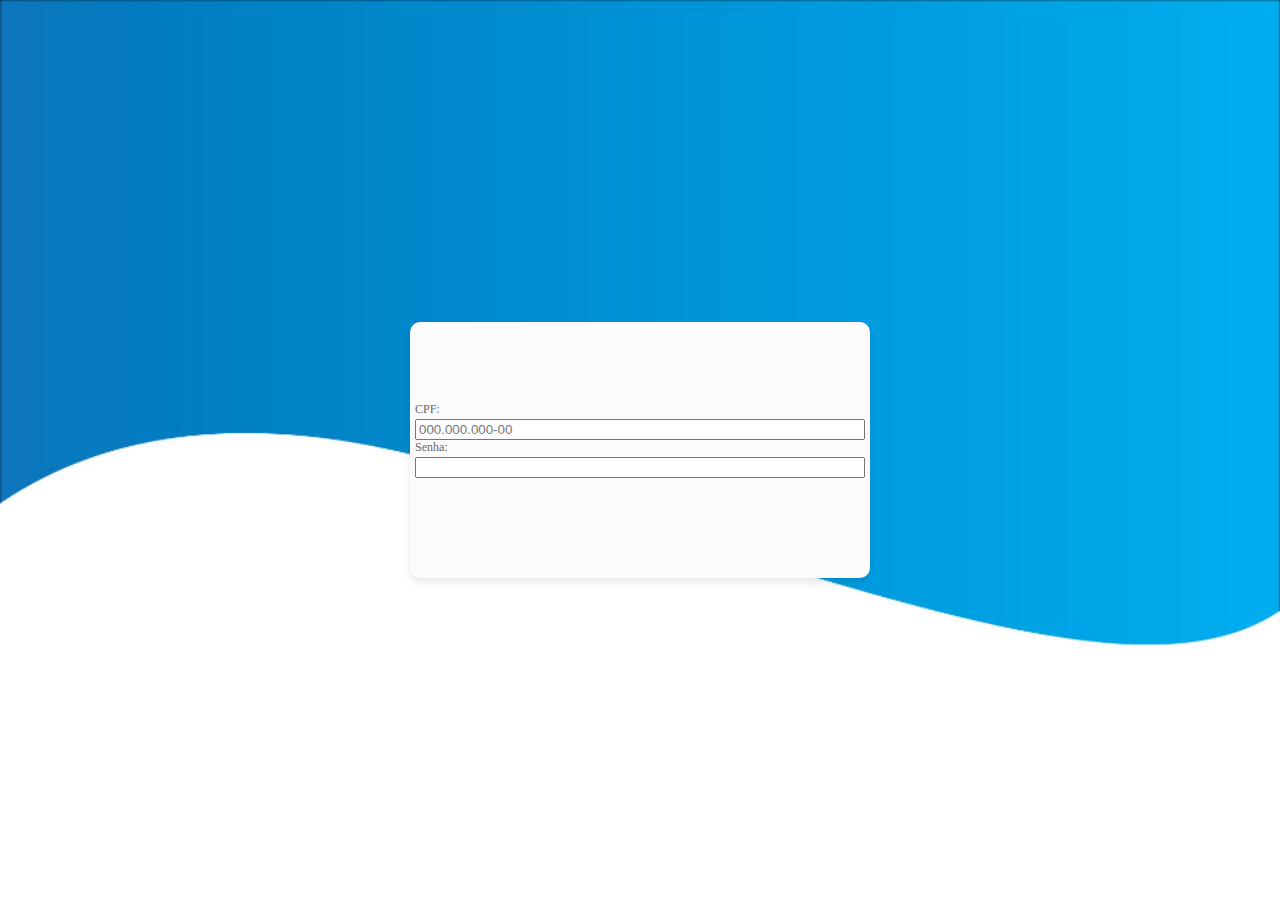
==== index.html @ f2a3dc75 "mudanças" ====
<!DOCTYPE html>
<html lang="pt-br">
<head>
    <meta charset="UTF-8">
    <meta name="Login" content="width=device-width, initial-scale=1.0">
    <title>Document</title>
    <link rel="stylesheet" href="./css/styles.css">
</head>
<body>
    <div>
        <form class="form-container" id="form-login">
            <div class="input-container">
                <label for="cpf" class="input-text">CPF:</label>
                <input type="text" name="FieldCPF" id="cpf-input" placeholder="000.000.000-00" maxlength="14">
                <b></b>
                <label for="password" class="input-text">Senha:</label>
                <input type="password" name="FieldPassword" id="password-input">
            </div>
        </form>
    </div>
    <script src="./js/scripts.js"></script>
</body>
</html>
---- css/styles.css ----
body, html {
    margin: 0;
    padding: 0;
    height: 100%;
    width: 100%;
    display: flex;
    justify-content: center;
    align-items: center;
    background: url('../images/login-background.png') no-repeat center top;
    background-size: 100% 80%;
}

.form-container {
    display: flex;
    flex-direction: column;
    align-items: center;
    justify-content: center;
    background-color: rgb(251, 251, 251); /* Cor de fundo cinza com opacidade */
    padding: 80px;
    border-radius: 10px; /* Opcional: bordas arredondadas */
    box-shadow: 0 4px 8px rgba(0, 0, 0, 0.1); /* Sombra para destaque */
    width: 300px
}
.input-text {
    display: flex;
    flex-direction: column;
    font-size: 12px;
    color: #666; 
    margin-bottom: 2px; 
}

.form-center{
    display: flex;
    align-items: center;
    justify-content: center;
    height: 50vw;
    flex-direction: column;
}
.input-container {
    display: flex;
    flex-direction: column;
    margin-bottom: 20px;
    width: 150%;
}

/*#form-login input[type="text"],
#form-login input[type="password"] {
    padding: 15px; /* Aumenta o padding dos inputs */
    margin-top: 5px;
    border: 1px solid #ccc;
    border-radius: 5px;
    width: 150%;
    box-sizing: border-box;
    font-size: 16px; /* Aumenta o tamanho da fonte dos inputs */
    margin-left: -25%; /* Margem esquerda negativa de -25% */
    margin-right: -25%;
}
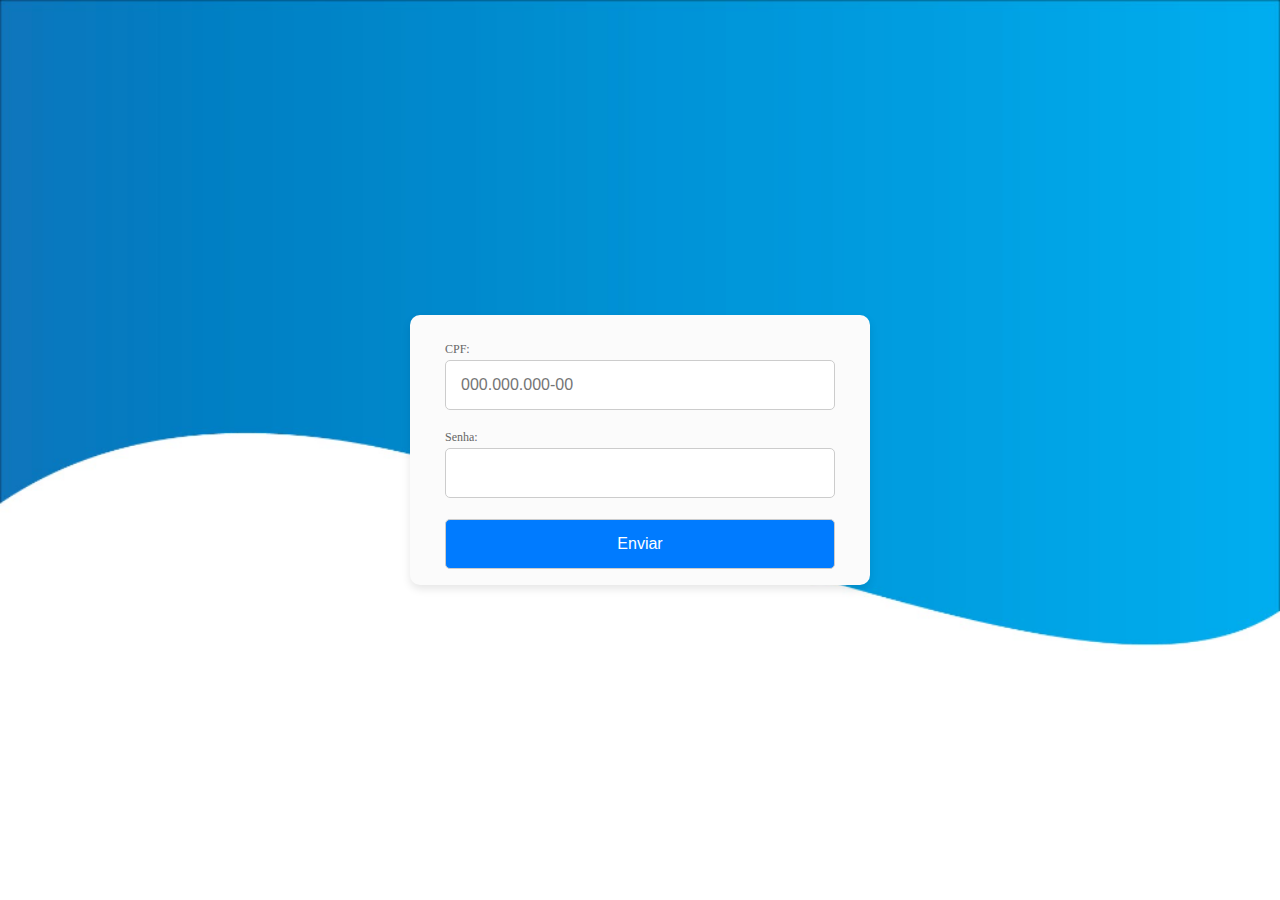
==== commit a4e82a9a: "modificação" ====
--- a/index.html
+++ b/index.html
@@ -4,7 +4,7 @@
     <meta charset="UTF-8">
     <meta name="Login" content="width=device-width, initial-scale=1.0">
     <title>Document</title>
-    <link rel="stylesheet" href="./css/styles.css">
+    <link rel="stylesheet" href="./css/login.css">
 </head>
 <body>
     <div>
@@ -15,9 +15,11 @@
                 <b></b>
                 <label for="password" class="input-text">Senha:</label>
                 <input type="password" name="FieldPassword" id="password-input">
+                <button type="submit" class="button">Enviar</button>
             </div>
         </form>
     </div>
     <script src="./js/scripts.js"></script>
+    <script src="./js/login.js"></script>
 </body>
 </html>--- a/css/login.css
+++ b/css/login.css
@@ -0,0 +1,62 @@
+body, html {
+    margin: 0;
+    padding: 0;
+    height: 100%;
+    width: 100%;
+    display: flex;
+    justify-content: center;
+    align-items: center;
+    background: url('../images/login-background.png') no-repeat center top;
+    background-size: 100% 80%;
+}
+
+.form-container {
+    display: flex;
+    flex-direction: column;
+    align-items: center;
+    justify-content: center;
+    background-color: rgb(251, 251, 251); 
+    height: 110px; 
+    padding: 80px;
+    border-radius: 10px; 
+    box-shadow: 0 4px 8px rgba(0, 0, 0, 0.1); 
+    width: 300px
+}
+.input-text {
+    display: flex;
+    flex-direction: column;
+    font-size: 12px;
+    color: #666; 
+    margin-bottom: 2px; 
+}
+
+.form-center{
+    display: flex;
+    align-items: center;
+    justify-content: center;
+    height: 50vw;
+    flex-direction: column;
+}
+.input-container {
+    display: flex;
+    flex-direction: column;
+    margin-bottom: 20px;
+    width: 130%;
+    margin-top: 50px;
+}
+#form-login input[type="text"],
+#form-login input[type="password"], .button {
+    padding: 15px;
+    margin-top: 1px;
+    border: 1px solid #ccc;
+    border-radius: 5px;
+    box-sizing: border-box;
+    font-size: 16px;
+    margin-bottom: 20px;
+}
+.button {
+    background-color: #007bff; 
+    color: white;
+}
+
+
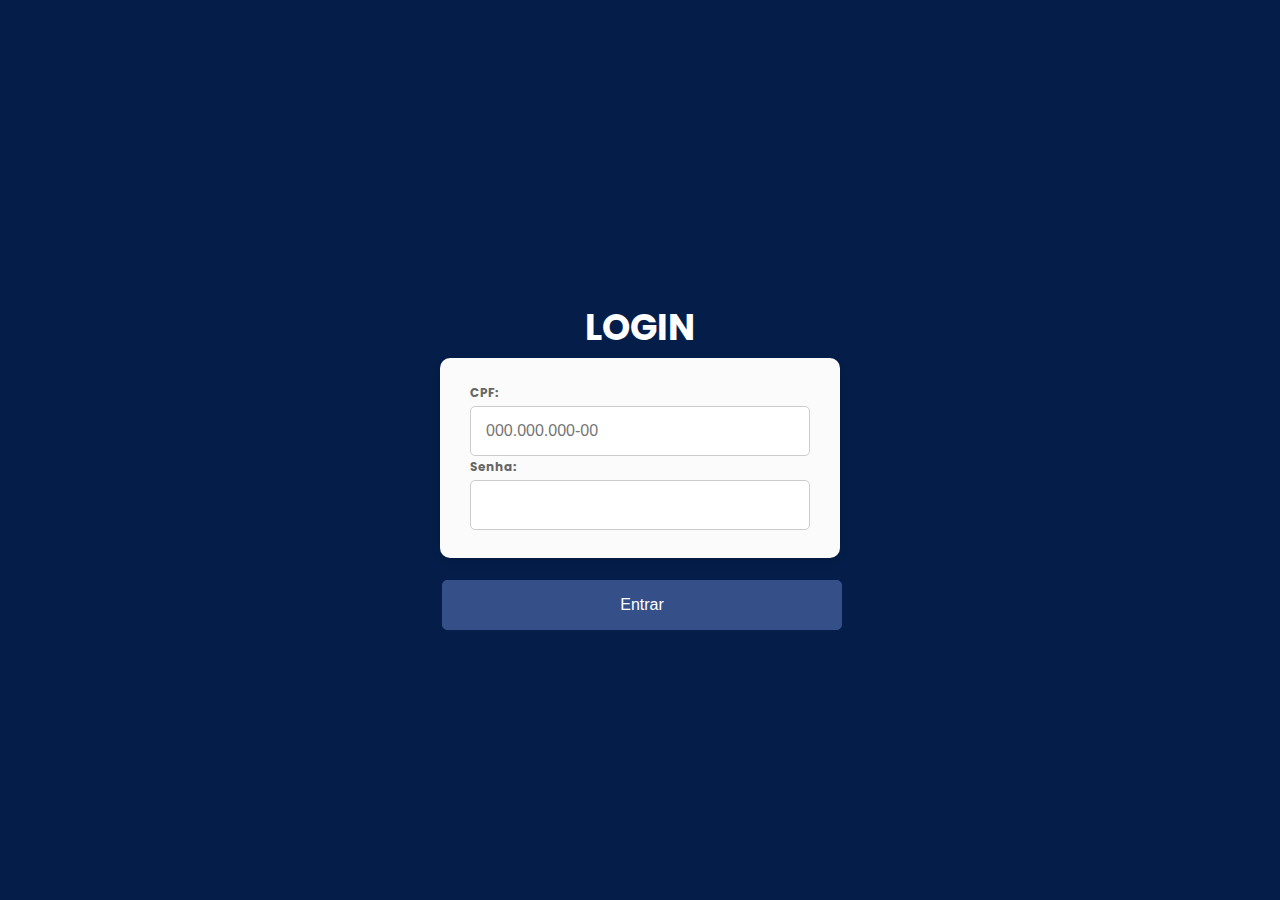
==== commit 3d6740fb: "troca na cor do login" ====
--- a/index.html
+++ b/index.html
@@ -2,24 +2,32 @@
 <html lang="pt-br">
 <head>
     <meta charset="UTF-8">
-    <meta name="Login" content="width=device-width, initial-scale=1.0">
-    <title>Document</title>
+    <meta name="viewport" content="width=device-width, initial-scale=1.0">
+    <title>Login</title>
     <link rel="stylesheet" href="./css/login.css">
+    <link href='https://fonts.googleapis.com/css?family=Poppins' rel='stylesheet'>
 </head>
 <body>
     <div>
-        <form class="form-container" id="form-login">
+        <div class="teste">
+            <label id="login-text">LOGIN</label>
+        </div>
+        <div class="form-container" id="form-login" action="/login" method="post">
+            
             <div class="input-container">
-                <label for="cpf" class="input-text">CPF:</label>
+                <label for="cpf-input" class="input-text">CPF:</label>
                 <input type="text" name="FieldCPF" id="cpf-input" placeholder="000.000.000-00" maxlength="14">
                 <b></b>
-                <label for="password" class="input-text">Senha:</label>
+                <label for="password-input" class="input-text">Senha:</label>
                 <input type="password" name="FieldPassword" id="password-input">
-                <button type="submit" class="button">Enviar</button>
             </div>
-        </form>
+            
+        </div>
+        <div class="submit">
+            <button type="submit" class="button">Entrar</button>
+        </div>
     </div>
     <script src="./js/scripts.js"></script>
     <script src="./js/login.js"></script>
 </body>
-</html>+</html>
--- a/css/login.css
+++ b/css/login.css
@@ -6,8 +6,8 @@
     display: flex;
     justify-content: center;
     align-items: center;
-    background: url('../images/login-background.png') no-repeat center top;
-    background-size: 100% 80%;
+    background-color: #041E49;
+    font-family: 'Poppins';
 }
 
 .form-container {
@@ -16,47 +16,74 @@
     align-items: center;
     justify-content: center;
     background-color: rgb(251, 251, 251); 
-    height: 110px; 
-    padding: 80px;
+    height: 200px; 
     border-radius: 10px; 
     box-shadow: 0 4px 8px rgba(0, 0, 0, 0.1); 
-    width: 300px
+    width: 400px
 }
 .input-text {
-    display: flex;
-    flex-direction: column;
+    width: 100%;
+   margin-left: 60px;
     font-size: 12px;
     color: #666; 
     margin-bottom: 2px; 
+    font-weight: bold;
 }
 
 .form-center{
     display: flex;
     align-items: center;
     justify-content: center;
-    height: 50vw;
+
     flex-direction: column;
 }
 .input-container {
     display: flex;
     flex-direction: column;
-    margin-bottom: 20px;
-    width: 130%;
-    margin-top: 50px;
+    justify-content: center;
+    width: 100%;
+    height: 100%;
+    align-items: center;
+
 }
 #form-login input[type="text"],
 #form-login input[type="password"], .button {
     padding: 15px;
-    margin-top: 1px;
+    margin: 2px;
     border: 1px solid #ccc;
     border-radius: 5px;
     box-sizing: border-box;
     font-size: 16px;
-    margin-bottom: 20px;
+    width: 85%;
 }
 .button {
-    background-color: #007bff; 
+    background-color: #355089;
     color: white;
+    width: 100%;
+    padding: 15px;
+    margin: 2px;
+    border: 1px solid #355089;
+    border-radius: 5px;
+    box-sizing: border-box;
+    font-size: 16px;
+}
+.teste{
+    width: 100%;
+    height: 40px;
+    justify-content: center;
+    display: flex;
+    align-items: center;
+    margin-bottom: 10px;
+}
+.submit{
+    margin-top: 20px;
+    width: 100%;
+    height: 15px;
+}
+#login-text{
+    color: white;
+    font-size: 36px;
+    font-weight: bold;
+    
 }
 
-
